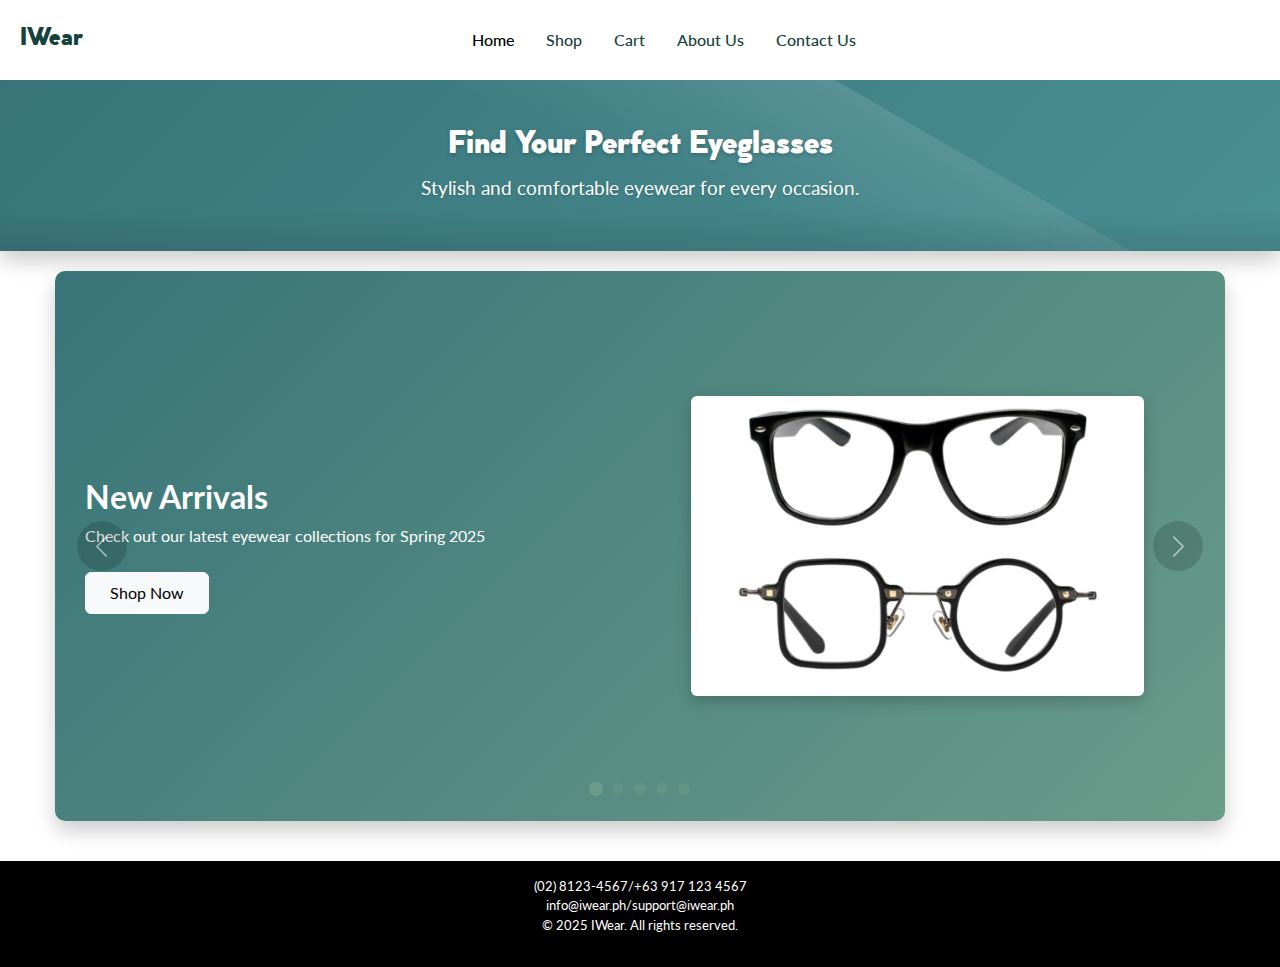
==== index.html @ 37b16862 "Add files via upload" ====
<!DOCTYPE html>
<html lang="en">

<head>
    <meta charset="UTF-8">
    <meta name="viewport" content="width=device-width, initial-scale=1.0">
    <title>IWear</title>
    <link href="https://cdn.jsdelivr.net/npm/bootstrap@5.3.3/dist/css/bootstrap.min.css" rel="stylesheet">
    <link href="https://fonts.googleapis.com/css2?family=Lato:wght@400;700&display=swap" rel="stylesheet">
    <link rel="stylesheet" href="index.css">
</head>

<body>
    <!-- NavBar BootStrap -->
    <nav class="navbar navbar-expand-lg fixed-top">
        <div class="container-fluid">
            <a class="navbar-brand me-auto" href="#">IWear</a>
            <button class="navbar-toggler" type="button" data-bs-toggle="offcanvas" data-bs-target="#offcanvasNavbar"
                aria-controls="offcanvasNavbar" aria-label="Toggle navigation">
                <span class="navbar-toggler-icon"></span>
            </button>

            <div class="offcanvas offcanvas-end" tabindex="-1" id="offcanvasNavbar"
                aria-labelledby="offcanvasNavbarLabel">
                <div class="offcanvas-header">
                    <h5 class="offcanvas-title" id="offcanvasNavbarLabel">IWear</h5>
                    <button type="button" class="btn-close" data-bs-dismiss="offcanvas" aria-label="Close"></button>
                </div>

                <div class="offcanvas-body">
                    <ul class="navbar-nav justify-content-center flex-grow-1 pe-3">
                        <li class="nav-item">
                            <a class="nav-link mx-lg-2 active" aria-current="page" href="index.html">Home</a>
                        </li>
                        <li class="nav-item">
                            <a class="nav-link mx-lg-2" href="shop.html">Shop</a>
                        </li>
                        <li class="nav-item">
                            <a class="nav-link mx-lg-2" href="cart.html">Cart</a>
                        </li>
                        <li class="nav-item">
                            <a class="nav-link mx-lg-2" href="about.html">About Us</a>
                        </li>
                        <li class="nav-item">
                            <a class="nav-link mx-lg-2" href="contact.html">Contact Us</a>
                        </li>
                    </ul>
                </div>

            </div>
        </div>
    </nav>

    <div class="content-wrapper">
        <!-- Hero Section -->
        <header class="text-white text-center py-5 glossy-hero">
            <h1>Find Your Perfect Eyeglasses</h1>
            <p>Stylish and comfortable eyewear for every occasion.</p>
        </header>

        <!-- Promo Carousel Section -->
        <section class="carousel-section">
            <div class="carousel-container">
                <div id="promoCarousel" class="carousel slide" data-bs-ride="carousel">
                    <div class="carousel-indicators">
                        <button type="button" data-bs-target="#promoCarousel" data-bs-slide-to="0" class="active"
                            aria-current="true" aria-label="New Products"></button>
                        <button type="button" data-bs-target="#promoCarousel" data-bs-slide-to="1"
                            aria-label="Limited Offer"></button>
                        <button type="button" data-bs-target="#promoCarousel" data-bs-slide-to="2"
                            aria-label="Sale"></button>
                        <button type="button" data-bs-target="#promoCarousel" data-bs-slide-to="3"
                            aria-label="Free Eye Checkup"></button>
                        <button type="button" data-bs-target="#promoCarousel" data-bs-slide-to="4"
                            aria-label="Lens Change Promo"></button>
                    </div>

                    <div class="carousel-inner">
                        <!-- New Products Slide -->
                        <div class="carousel-item active" data-bs-interval="5000">
                            <div class="bg-gradient-primary"
                                style="background: linear-gradient(135deg, #387478 0%, #6A9C89 100%);">
                                <div class="slide-content-container">
                                    <div class="slide-content">
                                        <div class="text-content col-md-6">
                                            <h2 class="text-white fw-bold">New Arrivals</h2>
                                            <p class="text-white mb-4">Check out our latest eyewear collections for
                                                Spring 2025</p>
                                            <a href="shop.html" class="btn btn-light px-4 py-2">Shop Now</a>
                                        </div>
                                        <div class="image-content col-md-6">
                                            <img src="sources/images/New.png" alt="New Eyewear Collection"
                                                class="img-fluid rounded carousel-img">
                                        </div>
                                    </div>
                                </div>
                            </div>
                        </div>

                        <!-- Limited Offer Slide -->
                        <div class="carousel-item" data-bs-interval="5000">
                            <div class="bg-gradient-warning"
                                style="background: linear-gradient(135deg, #16423C 0%, #387478 100%);">
                                <div class="slide-content-container">
                                    <div class="slide-content">
                                        <div class="text-content col-md-6">
                                            <h2 class="text-white fw-bold">Limited Edition</h2>
                                            <p class="text-white mb-4">Designer frames available for a limited time only
                                            </p>
                                            <a href="shop.html" class="btn btn-light px-4 py-2">View Collection</a>
                                        </div>
                                        <div class="image-content col-md-6">
                                            <img src="sources/images/Limited.png" alt="Limited Edition Frames"
                                                class="img-fluid rounded carousel-img">
                                        </div>
                                    </div>
                                </div>
                            </div>
                        </div>

                        <!-- Sale Slide -->
                        <div class="carousel-item" data-bs-interval="5000">
                            <div class="bg-gradient-danger"
                                style="background: linear-gradient(135deg, #C4DAD2 0%, #6A9C89 100%);">
                                <div class="slide-content-container">
                                    <div class="slide-content">
                                        <div class="text-content col-md-6">
                                            <h2 class="fw-bold" style="color: #16423C;">Season Sale</h2>
                                            <p class="mb-4" style="color: #16423C;">Up to 40% off on selected frames and
                                                sunglasses</p>
                                            <a href="shop.html" class="btn btn-dark px-4 py-2">Shop Sale</a>
                                        </div>
                                        <div class="image-content col-md-6">
                                            <img src="sources/images/Sale.png" alt="Sale Items"
                                                class="img-fluid rounded carousel-img">
                                        </div>
                                    </div>
                                </div>
                            </div>
                        </div>

                        <!-- Free Eye Checkup Promo -->
                        <div class="carousel-item" data-bs-interval="5000">
                            <div class="bg-gradient-info"
                                style="background: linear-gradient(135deg, #4a8f94 0%, #387478 100%);">
                                <div class="slide-content-container">
                                    <div class="slide-content">
                                        <div class="text-content col-md-6">
                                            <h2 class="text-white fw-bold">Free Eye Checkup</h2>
                                            <p class="text-white mb-4">Schedule your comprehensive eye examination today
                                                at no cost</p>
                                            <a href="contact.html" class="btn btn-light px-4 py-2">Book Appointment</a>
                                        </div>
                                        <div class="image-content col-md-6">
                                            <img src="sources/images/checkup.jfif" alt="Eye Checkup Service"
                                                class="img-fluid rounded carousel-img">
                                        </div>
                                    </div>
                                </div>
                            </div>
                        </div>

                        <!-- Lens Change Promo -->
                        <div class="carousel-item" data-bs-interval="5000">
                            <div class="bg-gradient-secondary"
                                style="background: linear-gradient(135deg, #6A9C89 0%, #C4DAD2 100%);">
                                <div class="slide-content-container">
                                    <div class="slide-content">
                                        <div class="text-content col-md-6">
                                            <h2 class="fw-bold" style="color: #16423C;">50% Off Lens Replacement</h2>
                                            <p class="mb-4" style="color: #16423C;">Bring your own frames and get 50%
                                                off standard lens replacement</p>
                                            <a href="contact.html" class="btn btn-dark px-4 py-2">Learn More</a>
                                        </div>
                                        <div class="image-content col-md-6">
                                            <img src="sources/images/lens.jfif" alt="Lens Replacement Service"
                                                class="img-fluid rounded carousel-img">
                                        </div>
                                    </div>
                                </div>
                            </div>
                        </div>
                    </div>

                    <button class="carousel-control-prev" type="button" data-bs-target="#promoCarousel"
                        data-bs-slide="prev">
                        <span class="carousel-control-prev-icon" aria-hidden="true"></span>
                        <span class="visually-hidden">Previous</span>
                    </button>
                    <button class="carousel-control-next" type="button" data-bs-target="#promoCarousel"
                        data-bs-slide="next">
                        <span class="carousel-control-next-icon" aria-hidden="true"></span>
                        <span class="visually-hidden">Next</span>
                    </button>
                </div>
            </div>
        </section>
    </div>
    <!-- Footer -->
    <footer class="text-white text-center py-3">
        <p>(02) 8123-4567/+63 917 123 4567
            <br>info@iwear.ph/support@iwear.ph
            <br>&copy; 2025 IWear. All rights reserved.
        </p>
    </footer>

    <!-- Bootstrap JS -->
    <script src="https://cdn.jsdelivr.net/npm/bootstrap@5.3.3/dist/js/bootstrap.bundle.min.js"></script>
    <script src="script.js"></script>


</body>

</html>
---- index.css ----
@font-face {
    font-family: 'Headings';
    src: url(sources/fonts/Cocogoose-Classic-ExtraBold-trial.ttf);
}

/* General Styles */
body {
    font-family: 'Lato', sans-serif;
    background-color: #f8f9fa;
    margin-bottom: 100px;
    padding: 0;

}

html,
body {
    height: 100%;
    margin: 0;
    display: flex;
    flex-direction: column;
}

.content-wrapper {
    flex: 1 0 auto;
}

/*navigation bar*/
.navbar {
    background-color: white;
    height: 80px;
    padding: 0.5rem;
    font-family: 'Lato', sans-serif;
}

.navbar h5 {
    font-family: 'Headings';
}

.navbar-brand {
    color: #16423C;
    font-family: 'Headings';
    font-size: 24px;
    font-weight: 800;
    transition: 0.3s color;
}

.navbar-toggler {
    border: none;
    font-size: 1.25rem;
    font-family: 'Headings';
    font-weight: 700;
}

.navbar-toggler:focus,
.btn-close:focus {
    box-shadow: none;
    outline: none;
}

.nav-link {
    color: #16423C;
    font-weight: 500;
    position: relative;
}

.nav-link:hover,
.nav-link.active {
    color: #6A9C89;
}

@media (min-width: 991px) {
    .nav-link::before {
        content: "";
        position: absolute;
        bottom: 0;
        left: 50%;
        transform: translateX(-50%);
        width: 0;
        height: 2px;
        background-color: #C4DAD2;
        visibility: hidden;
        transition: 0.3s;

    }

    .nav-link:hover::before,
    .nav-link:active::before {
        width: 100%;
        visibility: visible;

    }
}

/* Hero Section */
header {
    height: 300px;
    display: flex;
    flex-direction: column;
    justify-content: center;
    align-items: center;
    text-align: center;
    background-color: #387478;
    font-family: 'Headings';
    margin-top: 50px;
}

/* Glossy Hero Effect */
.glossy-hero {
    background: linear-gradient(135deg, #387478 0%, #4a8f94 100%);
    position: relative;
    overflow: hidden;
    box-shadow: 0 10px 20px rgba(0, 0, 0, 0.2);
}

.glossy-hero::before {
    content: '';
    position: absolute;
    top: -50%;
    left: -50%;
    width: 200%;
    height: 200%;
    background: linear-gradient(to bottom right,
            rgba(255, 255, 255, 0.3) 0%,
            rgba(255, 255, 255, 0.1) 30%,
            rgba(255, 255, 255, 0) 50%);
    transform: rotate(30deg);
    pointer-events: none;
}

.glossy-hero::after {
    content: '';
    position: absolute;
    bottom: 0;
    left: 0;
    width: 100%;
    height: 40px;
    background: linear-gradient(to bottom,
            rgba(0, 0, 0, 0) 0%,
            rgba(0, 0, 0, 0.1) 100%);
    pointer-events: none;
}

header {
    height: auto; 
    padding: 40px 20px; 
    margin-top: 80px;
}

header h1 {
    font-size: 2rem;
    font-weight: bold;
    text-shadow: 0 2px 4px rgba(0, 0, 0, 0.2);
}

header p {
    font-size: 1.2rem;
    font-family: 'Lato', sans-serif;
    text-shadow: 0 1px 2px rgba(0, 0, 0, 0.2);
    margin-bottom: 0;
}

/* Carousel section */
.carousel-section {
    padding: 20px 0 40px;
    background-color: white;
}

.carousel-container {
    max-width: 1200px;
    margin: 0 auto;
    padding: 0 15px;
}

/* Carousel styles */
#promoCarousel {
    width: 100%;
    margin: 0 auto;
}

.carousel-inner {
    border-radius: 10px;
    overflow: hidden;
    box-shadow: 0 10px 20px rgba(0, 0, 0, 0.2);
}

.carousel-item {
    height: 550px;
    transition: transform .3s ease-in-out;
}

.carousel-item.animate-slide {
    animation: slide-in 0.2s ease-out;
  }
  
  @keyframes slide-in {
    0% {
      opacity: 0.4;
      transform: scale(0.95);
    }
    100% {
      opacity: 1;
      transform: scale(1);
    }
  }

.bg-gradient-primary,
.bg-gradient-warning,
.bg-gradient-danger,
.bg-gradient-info,
.bg-gradient-secondary {
    height: 100%;
    display: flex;
    align-items: center;
}

/* Fixed width container for slide content */
.slide-content-container {
    width: 100%;
    max-width: 1140px;
    margin: 0 auto;
    padding: 0 15px;
}

.slide-content {
    display: flex;
    align-items: center;
    justify-content: center;
    height: 100%;
}

.carousel-indicators {
    bottom: 0;
}

.carousel-indicators button {
    transition: opacity 0.3s ease, background-color 0.3s ease;
  }
  
  .carousel-indicators button.active {
    transform: scale(1.2);
  }

.carousel-indicators [data-bs-target] {
    background-color: #6A9C89;
    width: 12px;
    height: 12px;
    border-radius: 50%;
    margin: 0 5px;
}

.carousel-control-prev,
.carousel-control-next {
    width: 8%;
    transition: opacity 0.3s ease;
}

.carousel-control-prev-icon,
.carousel-control-next-icon {
    background-color: rgba(0, 0, 0, 0.3);
    border-radius: 50%;
    padding: 25px;
    background-size: 50%;
}

/* Content styles */
.text-content {
    padding-right: 20px;
}

.image-content {
    text-align: center;
}

.carousel-img {
  max-width: 100%;
    height: auto;
    max-height: 300px;
    object-fit: contain;
    border-radius: 10px;
    box-shadow: 0 5px 15px rgba(0, 0, 0, 0.2);
    transition: transform 0.3s ease;
}

.carousel-img:hover {
    transform: scale(1.03);
}



/* Footer */
footer {
    flex-shrink: 0;
    background-color: black;
    color: white;
    text-align: center;
    padding: 15px 0;
    width: 100%;
    font-size: 0.8rem;
}

/* Responsive Footer */
@media (max-width: 576px) {
    footer {
        font-size: 0.9rem;
    }
}
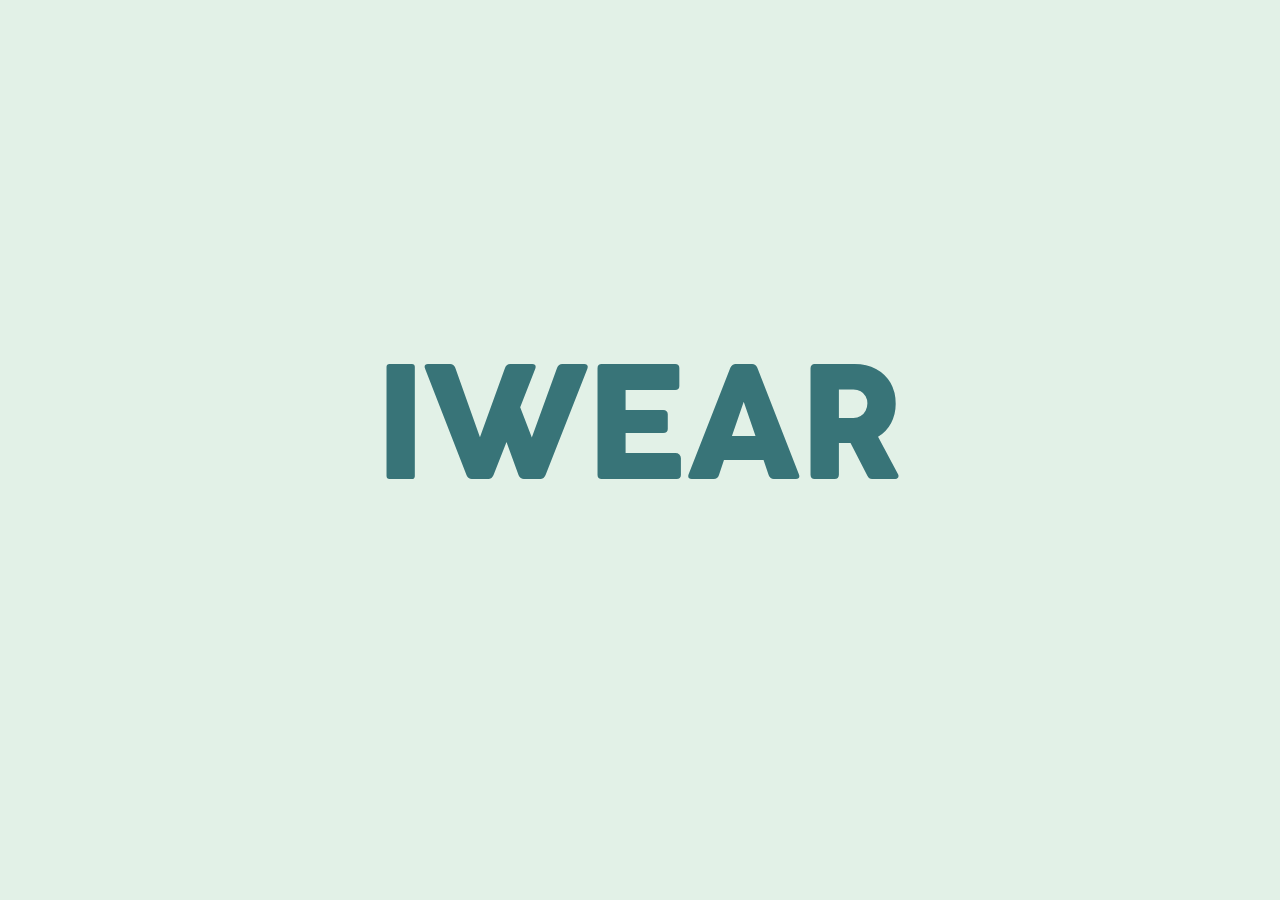
==== commit 00dd6fe3: "Add files via upload" ====
--- a/index.html
+++ b/index.html
@@ -3,212 +3,77 @@
 
 <head>
     <meta charset="UTF-8">
+    <meta http-equiv="X-UA-Compatible" content="IE=edge">
     <meta name="viewport" content="width=device-width, initial-scale=1.0">
-    <title>IWear</title>
-    <link href="https://cdn.jsdelivr.net/npm/bootstrap@5.3.3/dist/css/bootstrap.min.css" rel="stylesheet">
-    <link href="https://fonts.googleapis.com/css2?family=Lato:wght@400;700&display=swap" rel="stylesheet">
-    <link rel="stylesheet" href="index.css">
+    <title>IWEAR</title>
+    <link href="https://cdn.jsdelivr.net/npm/bootstrap@5.3.3/dist/css/bootstrap.min.css" rel="stylesheet"
+        integrity="sha384-QWTKZyjpPEjISv5WaRU9OFeRpok6YctnYmDr5pNlyT2bRjXh0JMhjY6hW+ALEwIH" crossorigin="anonymous">
+
+    <style>
+        @font-face {
+            font-family: 'CustomTitle';
+            src: url(sources/fonts/Cocogoose-Classic-ExtraBold-trial.ttf);
+        }
+
+        /* General Styles */
+        body {
+            margin: 0;
+            display: flex;
+            justify-content: center;
+            align-items: center;
+            min-height: 100vh;
+            text-align: center;
+            background-color: #E2F1E7;
+        }
+
+        .title {
+            font-family: 'CustomTitle', sans-serif;
+            font-size: 10rem;
+            font-weight: bold;
+            color: #387478;
+            animation: pulse 1.5s infinite ease-in-out;
+        }
+
+        /* Pulsating Animation */
+        @keyframes pulse {
+            0% { transform: scale(1); opacity: 1; }
+            50% { transform: scale(1.1); opacity: 0.7; }
+            100% { transform: scale(1); opacity: 1; }
+        }
+
+        /* Responsive Adjustments */
+        @media (max-width: 1200px) {
+            .title { font-size: 8rem; }
+        }
+
+        @media (max-width: 992px) {
+            .title { font-size: 6rem; }
+        }
+
+        @media (max-width: 768px) {
+            .title { font-size: 4rem; }
+        }
+
+        @media (max-width: 576px) {
+            .title { font-size: 3rem; }
+        }
+    </style>
 </head>
 
 <body>
-    <!-- NavBar BootStrap -->
-    <nav class="navbar navbar-expand-lg fixed-top">
-        <div class="container-fluid">
-            <a class="navbar-brand me-auto" href="#">IWear</a>
-            <button class="navbar-toggler" type="button" data-bs-toggle="offcanvas" data-bs-target="#offcanvasNavbar"
-                aria-controls="offcanvasNavbar" aria-label="Toggle navigation">
-                <span class="navbar-toggler-icon"></span>
-            </button>
 
-            <div class="offcanvas offcanvas-end" tabindex="-1" id="offcanvasNavbar"
-                aria-labelledby="offcanvasNavbarLabel">
-                <div class="offcanvas-header">
-                    <h5 class="offcanvas-title" id="offcanvasNavbarLabel">IWear</h5>
-                    <button type="button" class="btn-close" data-bs-dismiss="offcanvas" aria-label="Close"></button>
-                </div>
+    <!-- Loading Animation -->
+    <div class="container d-flex align-items-center justify-content-center min-vh-100">
+        <h1 class="title">IWEAR</h1>
+    </div>
 
-                <div class="offcanvas-body">
-                    <ul class="navbar-nav justify-content-center flex-grow-1 pe-3">
-                        <li class="nav-item">
-                            <a class="nav-link mx-lg-2 active" aria-current="page" href="index.html">Home</a>
-                        </li>
-                        <li class="nav-item">
-                            <a class="nav-link mx-lg-2" href="shop.html">Shop</a>
-                        </li>
-                        <li class="nav-item">
-                            <a class="nav-link mx-lg-2" href="cart.html">Cart</a>
-                        </li>
-                        <li class="nav-item">
-                            <a class="nav-link mx-lg-2" href="about.html">About Us</a>
-                        </li>
-                        <li class="nav-item">
-                            <a class="nav-link mx-lg-2" href="contact.html">Contact Us</a>
-                        </li>
-                    </ul>
-                </div>
-
-            </div>
-        </div>
-    </nav>
-
-    <div class="content-wrapper">
-        <!-- Hero Section -->
-        <header class="text-white text-center py-5 glossy-hero">
-            <h1>Find Your Perfect Eyeglasses</h1>
-            <p>Stylish and comfortable eyewear for every occasion.</p>
-        </header>
-
-        <!-- Promo Carousel Section -->
-        <section class="carousel-section">
-            <div class="carousel-container">
-                <div id="promoCarousel" class="carousel slide" data-bs-ride="carousel">
-                    <div class="carousel-indicators">
-                        <button type="button" data-bs-target="#promoCarousel" data-bs-slide-to="0" class="active"
-                            aria-current="true" aria-label="New Products"></button>
-                        <button type="button" data-bs-target="#promoCarousel" data-bs-slide-to="1"
-                            aria-label="Limited Offer"></button>
-                        <button type="button" data-bs-target="#promoCarousel" data-bs-slide-to="2"
-                            aria-label="Sale"></button>
-                        <button type="button" data-bs-target="#promoCarousel" data-bs-slide-to="3"
-                            aria-label="Free Eye Checkup"></button>
-                        <button type="button" data-bs-target="#promoCarousel" data-bs-slide-to="4"
-                            aria-label="Lens Change Promo"></button>
-                    </div>
-
-                    <div class="carousel-inner">
-                        <!-- New Products Slide -->
-                        <div class="carousel-item active" data-bs-interval="5000">
-                            <div class="bg-gradient-primary"
-                                style="background: linear-gradient(135deg, #387478 0%, #6A9C89 100%);">
-                                <div class="slide-content-container">
-                                    <div class="slide-content">
-                                        <div class="text-content col-md-6">
-                                            <h2 class="text-white fw-bold">New Arrivals</h2>
-                                            <p class="text-white mb-4">Check out our latest eyewear collections for
-                                                Spring 2025</p>
-                                            <a href="shop.html" class="btn btn-light px-4 py-2">Shop Now</a>
-                                        </div>
-                                        <div class="image-content col-md-6">
-                                            <img src="sources/images/New.png" alt="New Eyewear Collection"
-                                                class="img-fluid rounded carousel-img">
-                                        </div>
-                                    </div>
-                                </div>
-                            </div>
-                        </div>
-
-                        <!-- Limited Offer Slide -->
-                        <div class="carousel-item" data-bs-interval="5000">
-                            <div class="bg-gradient-warning"
-                                style="background: linear-gradient(135deg, #16423C 0%, #387478 100%);">
-                                <div class="slide-content-container">
-                                    <div class="slide-content">
-                                        <div class="text-content col-md-6">
-                                            <h2 class="text-white fw-bold">Limited Edition</h2>
-                                            <p class="text-white mb-4">Designer frames available for a limited time only
-                                            </p>
-                                            <a href="shop.html" class="btn btn-light px-4 py-2">View Collection</a>
-                                        </div>
-                                        <div class="image-content col-md-6">
-                                            <img src="sources/images/Limited.png" alt="Limited Edition Frames"
-                                                class="img-fluid rounded carousel-img">
-                                        </div>
-                                    </div>
-                                </div>
-                            </div>
-                        </div>
-
-                        <!-- Sale Slide -->
-                        <div class="carousel-item" data-bs-interval="5000">
-                            <div class="bg-gradient-danger"
-                                style="background: linear-gradient(135deg, #C4DAD2 0%, #6A9C89 100%);">
-                                <div class="slide-content-container">
-                                    <div class="slide-content">
-                                        <div class="text-content col-md-6">
-                                            <h2 class="fw-bold" style="color: #16423C;">Season Sale</h2>
-                                            <p class="mb-4" style="color: #16423C;">Up to 40% off on selected frames and
-                                                sunglasses</p>
-                                            <a href="shop.html" class="btn btn-dark px-4 py-2">Shop Sale</a>
-                                        </div>
-                                        <div class="image-content col-md-6">
-                                            <img src="sources/images/Sale.png" alt="Sale Items"
-                                                class="img-fluid rounded carousel-img">
-                                        </div>
-                                    </div>
-                                </div>
-                            </div>
-                        </div>
-
-                        <!-- Free Eye Checkup Promo -->
-                        <div class="carousel-item" data-bs-interval="5000">
-                            <div class="bg-gradient-info"
-                                style="background: linear-gradient(135deg, #4a8f94 0%, #387478 100%);">
-                                <div class="slide-content-container">
-                                    <div class="slide-content">
-                                        <div class="text-content col-md-6">
-                                            <h2 class="text-white fw-bold">Free Eye Checkup</h2>
-                                            <p class="text-white mb-4">Schedule your comprehensive eye examination today
-                                                at no cost</p>
-                                            <a href="contact.html" class="btn btn-light px-4 py-2">Book Appointment</a>
-                                        </div>
-                                        <div class="image-content col-md-6">
-                                            <img src="sources/images/checkup.jfif" alt="Eye Checkup Service"
-                                                class="img-fluid rounded carousel-img">
-                                        </div>
-                                    </div>
-                                </div>
-                            </div>
-                        </div>
-
-                        <!-- Lens Change Promo -->
-                        <div class="carousel-item" data-bs-interval="5000">
-                            <div class="bg-gradient-secondary"
-                                style="background: linear-gradient(135deg, #6A9C89 0%, #C4DAD2 100%);">
-                                <div class="slide-content-container">
-                                    <div class="slide-content">
-                                        <div class="text-content col-md-6">
-                                            <h2 class="fw-bold" style="color: #16423C;">50% Off Lens Replacement</h2>
-                                            <p class="mb-4" style="color: #16423C;">Bring your own frames and get 50%
-                                                off standard lens replacement</p>
-                                            <a href="contact.html" class="btn btn-dark px-4 py-2">Learn More</a>
-                                        </div>
-                                        <div class="image-content col-md-6">
-                                            <img src="sources/images/lens.jfif" alt="Lens Replacement Service"
-                                                class="img-fluid rounded carousel-img">
-                                        </div>
-                                    </div>
-                                </div>
-                            </div>
-                        </div>
-                    </div>
-
-                    <button class="carousel-control-prev" type="button" data-bs-target="#promoCarousel"
-                        data-bs-slide="prev">
-                        <span class="carousel-control-prev-icon" aria-hidden="true"></span>
-                        <span class="visually-hidden">Previous</span>
-                    </button>
-                    <button class="carousel-control-next" type="button" data-bs-target="#promoCarousel"
-                        data-bs-slide="next">
-                        <span class="carousel-control-next-icon" aria-hidden="true"></span>
-                        <span class="visually-hidden">Next</span>
-                    </button>
-                </div>
-            </div>
-        </section>
-    </div>
-    <!-- Footer -->
-    <footer class="text-white text-center py-3">
-        <p>(02) 8123-4567/+63 917 123 4567
-            <br>info@iwear.ph/support@iwear.ph
-            <br>&copy; 2025 IWear. All rights reserved.
-        </p>
-    </footer>
-
-    <!-- Bootstrap JS -->
-    <script src="https://cdn.jsdelivr.net/npm/bootstrap@5.3.3/dist/js/bootstrap.bundle.min.js"></script>
-    <script src="script.js"></script>
-
+    <script>
+        // Redirect to login page after 3 seconds
+        setTimeout(() => {
+            window.location.href = "home.html"; 
+        }, 5000);
+    </script>
 
 </body>
 
-</html>+</html>
